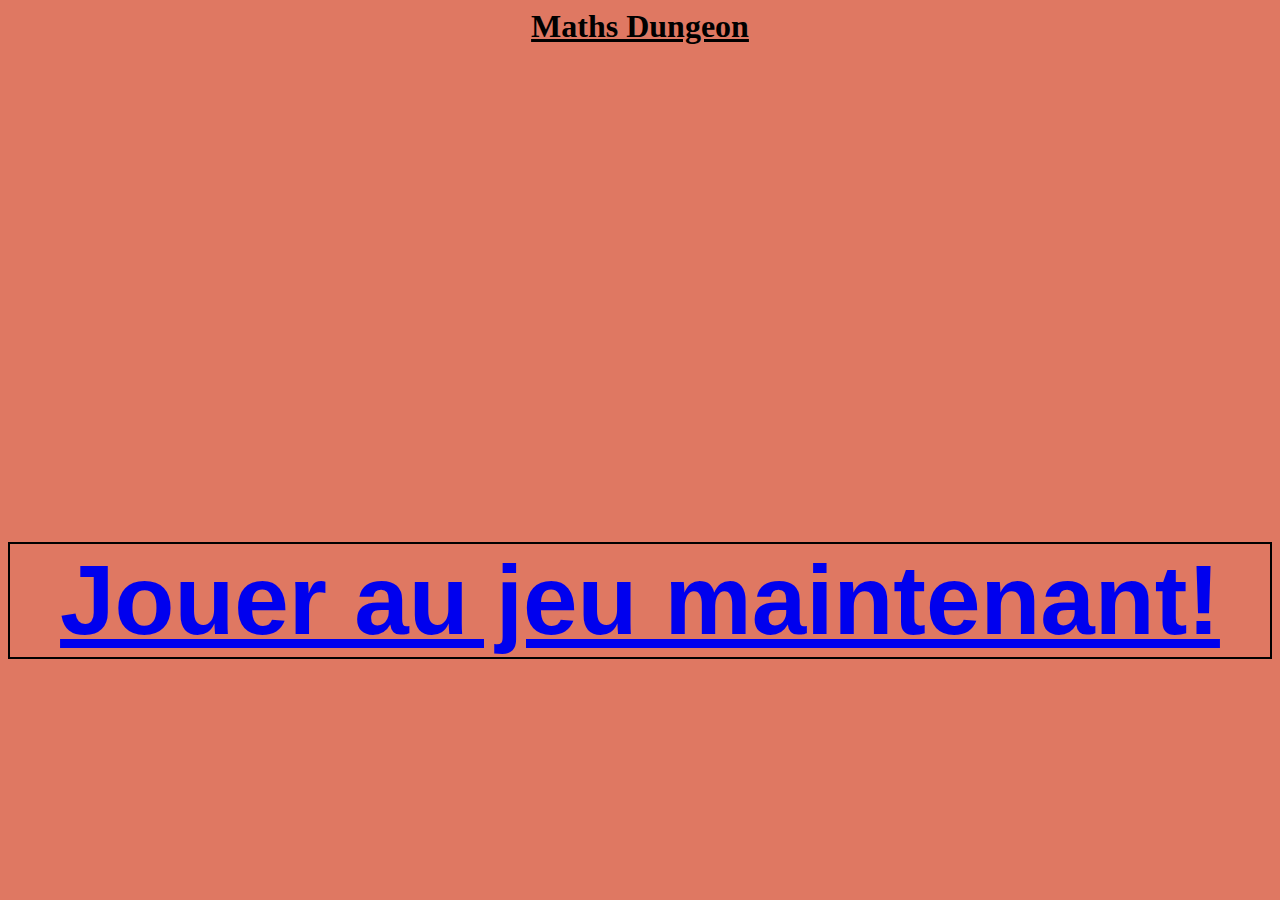
==== index.html @ f5d4304c "Add files via upload" ====
<HTML>
	
	<head>
		<meta http-equiv="Content-Type" content="text/html"; charset="utf-8"/>
		<title> Maths Dungeon </title>
		<link rel="stylesheet" href="style_site.css" />
	</head>
	
	<body>
		<h1> Maths Dungeon </h1>
		<br><br><br><br><br><br><br><br><br><br><br><br><br><br><br><br><br><br><br><br><br>
		<p class="lien_jeu"><a href="MathsDungeon.exe"> Jouer au jeu maintenant! </a></p>
	</body>
---- style_site.css ----
body
{
background-color:  #df7862 ;
}
h1
{
text-decoration: underline;
text-align: center;
}
.lien_jeu
{
text-align: center;
font-size: 98;
font-weight: bold;
font-family: sans-serif;
border-width: 2px;
border-color: black;
border-style: solid;
}
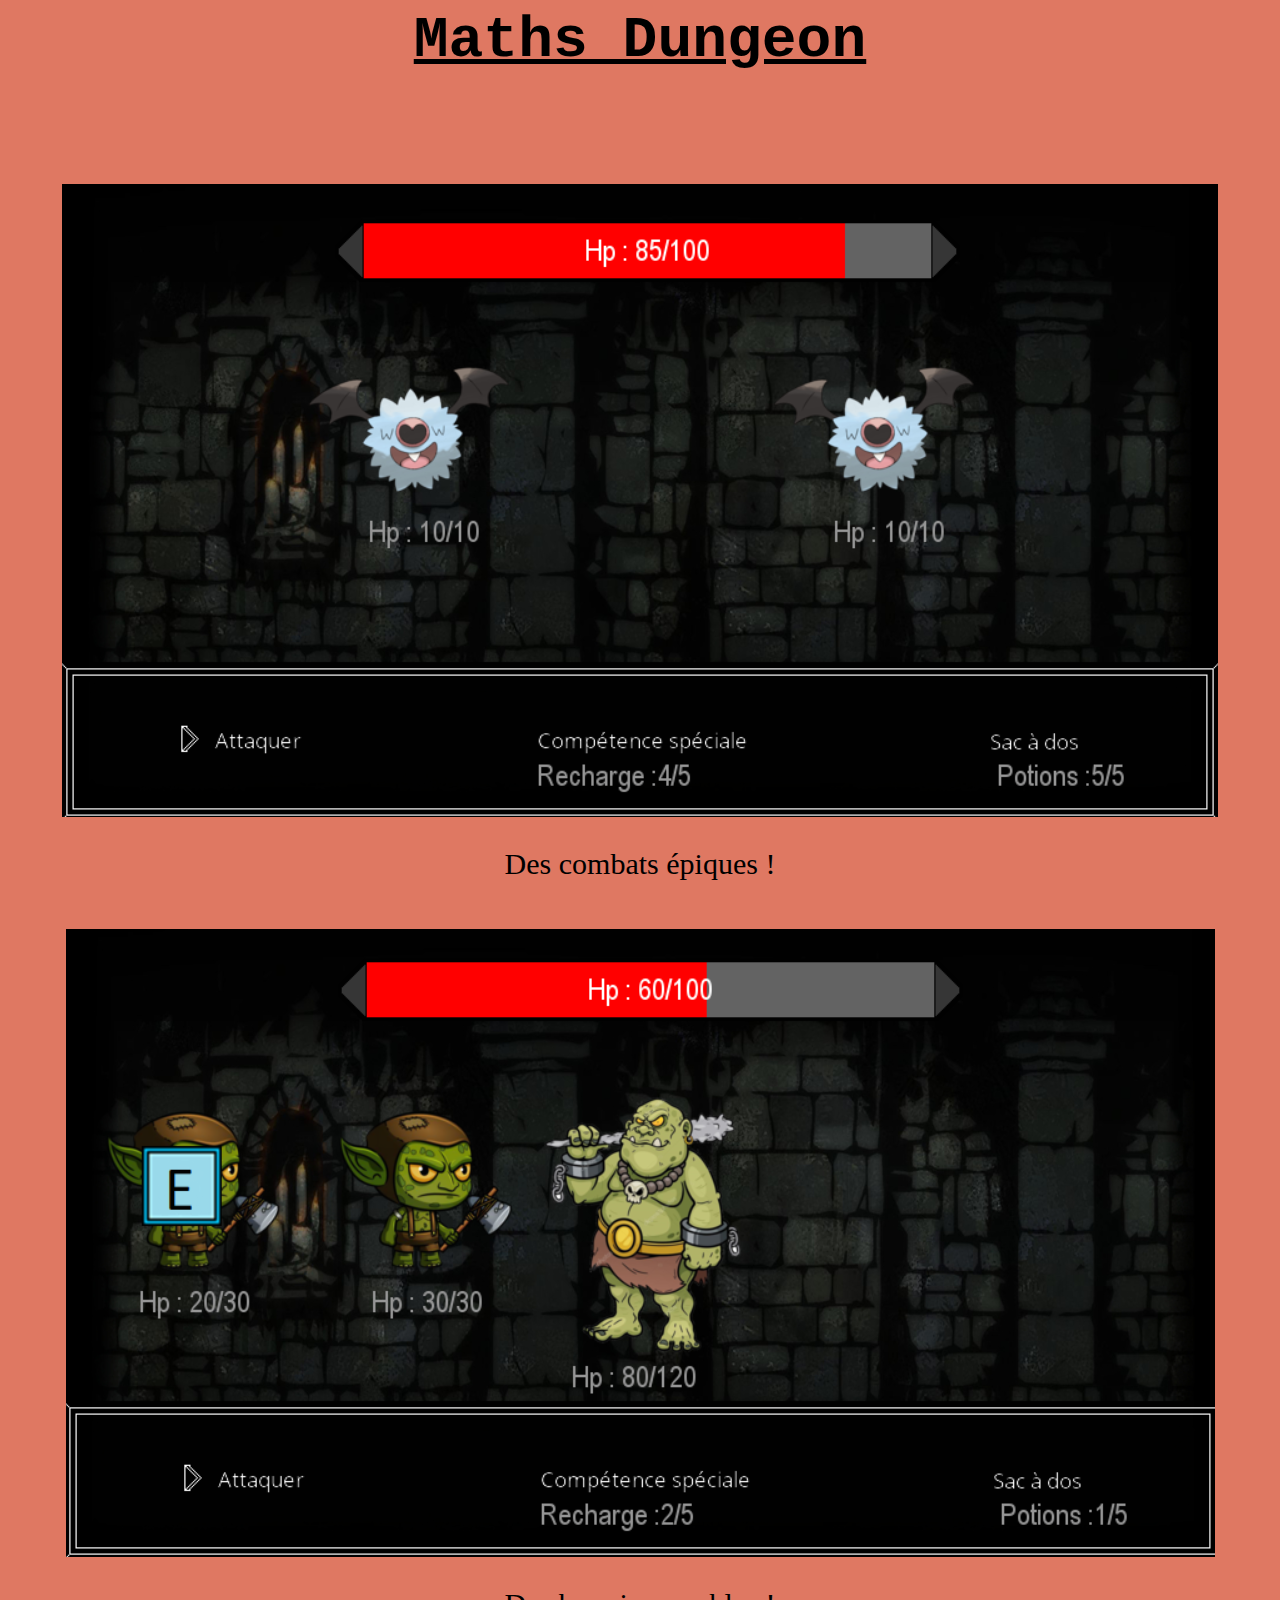
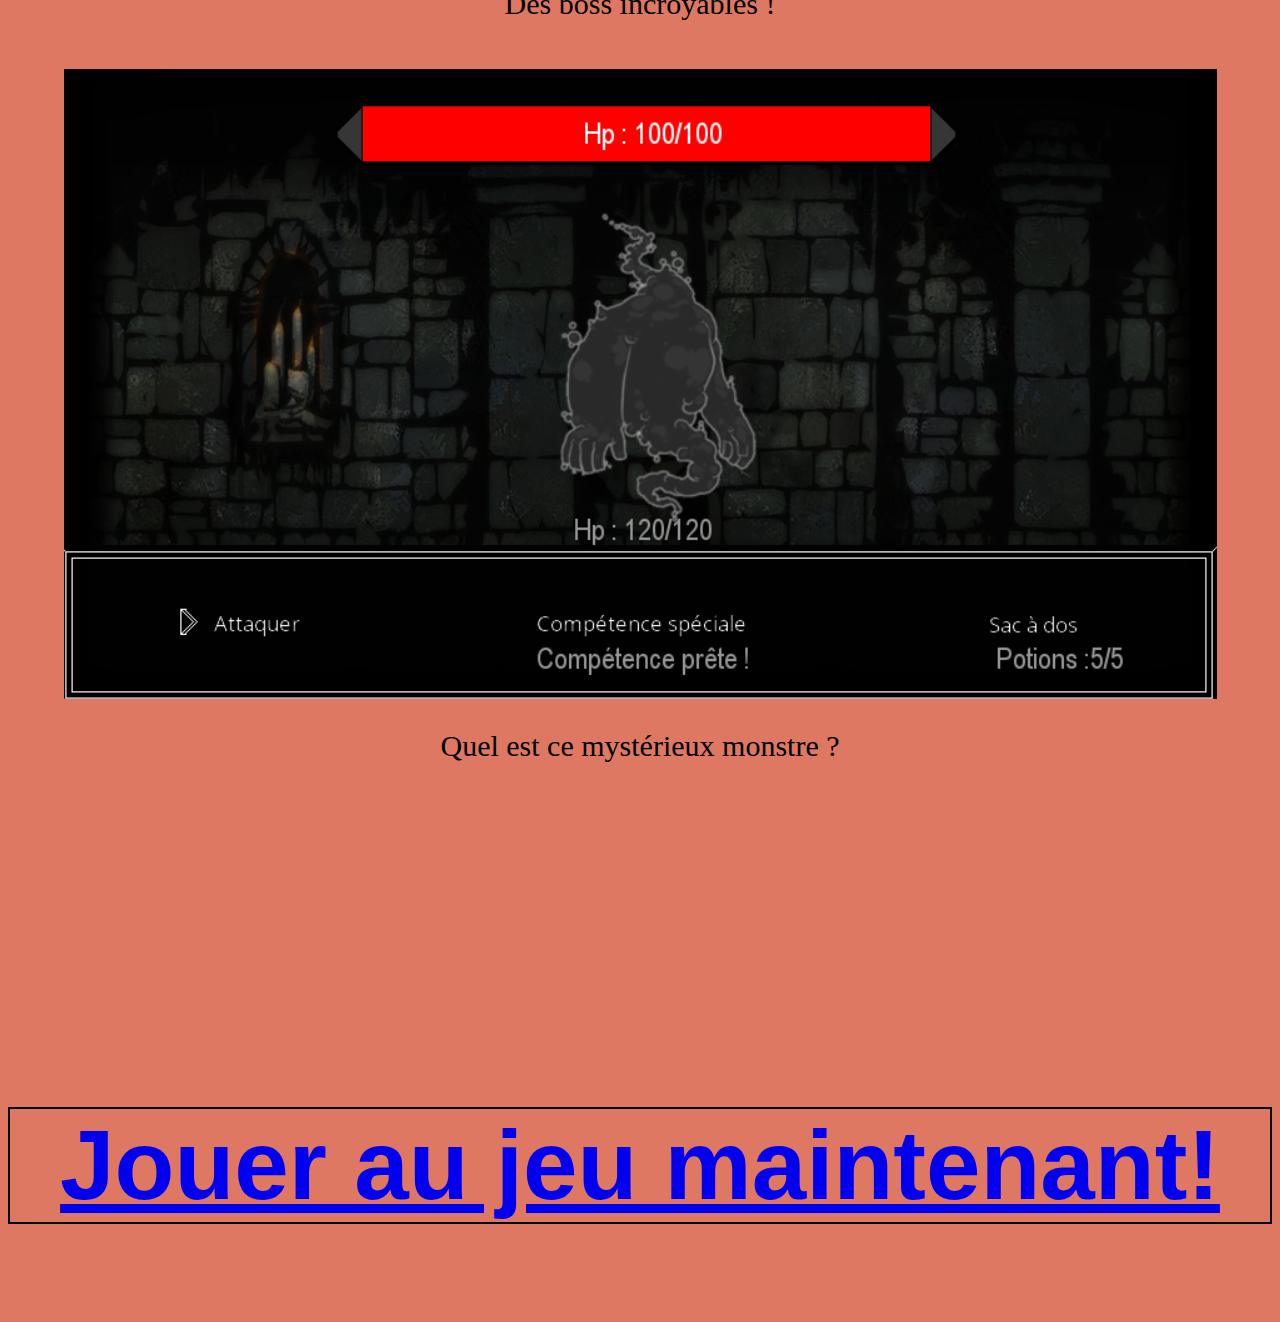
==== commit 482b5cb2: "update site" ====
--- a/index.html
+++ b/index.html
@@ -8,6 +8,14 @@
 	
 	<body>
 		<h1> Maths Dungeon </h1>
-		<br><br><br><br><br><br><br><br><br><br><br><br><br><br><br><br><br><br><br><br><br>
+		<br><br><br><br>
+		<center><img src="Sprites/combat1.png" alt="combat1"></center>
+		<p class="texte"> Des combats épiques !</p><br>
+		<center><img src="Sprites/combat2.png" alt="combat2"></center>
+		<p class="texte"> Des boss incroyables !</p><br>
+		<center><img src="Sprites/combat3.png" alt="combat3"></center>
+		<p class="texte"> Quel est ce mystérieux monstre ?</p><br>
+		<br><br><br><br><br><br><br><br><br><br><br>
 		<p class="lien_jeu"><a href="MathsDungeon.exe"> Jouer au jeu maintenant! </a></p>
 	</body>
+</HTML>--- a/style_site.css
+++ b/style_site.css
@@ -4,8 +4,10 @@
 }
 h1
 {
+font-family: courier;
 text-decoration: underline;
 text-align: center;
+font-size: 58;
 }
 .lien_jeu
 {
@@ -17,4 +19,8 @@
 border-color: black;
 border-style: solid;
 }
-
+.texte
+{
+font-size: 30;
+text-align: center;
+}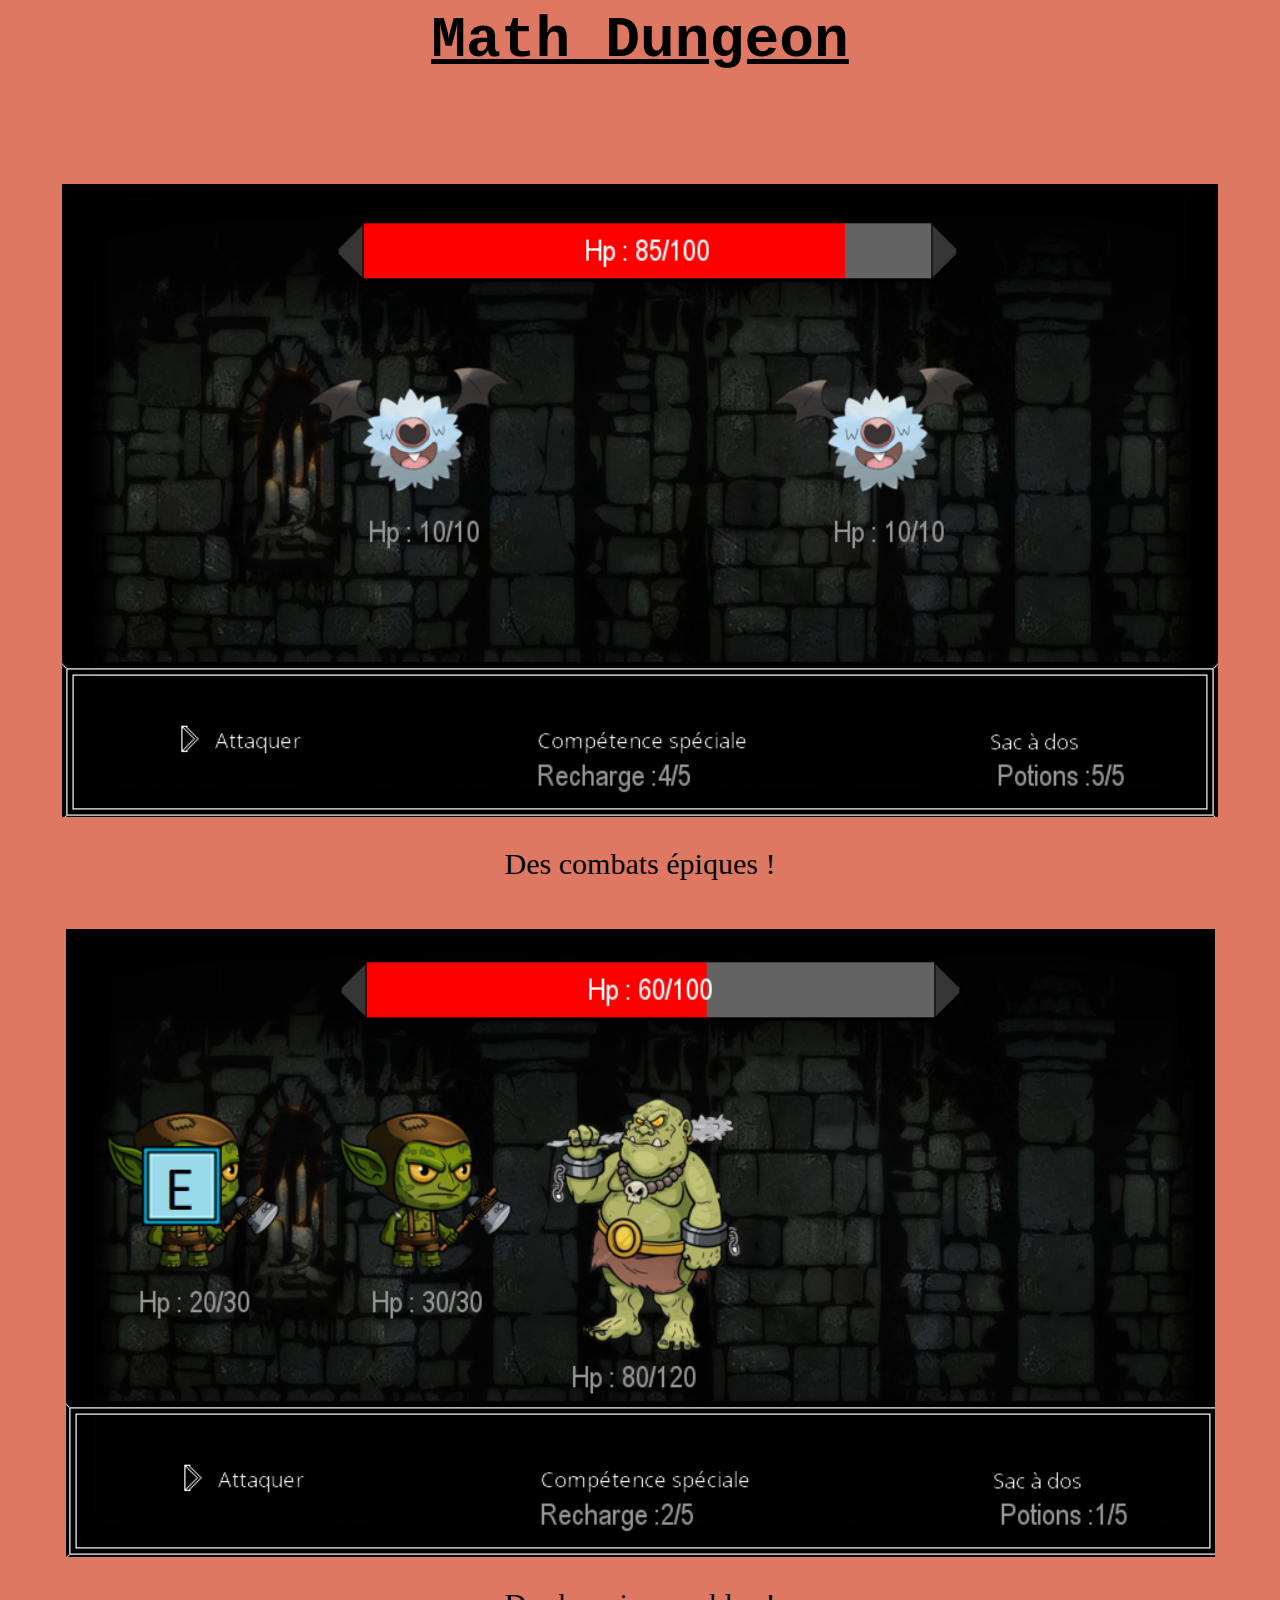
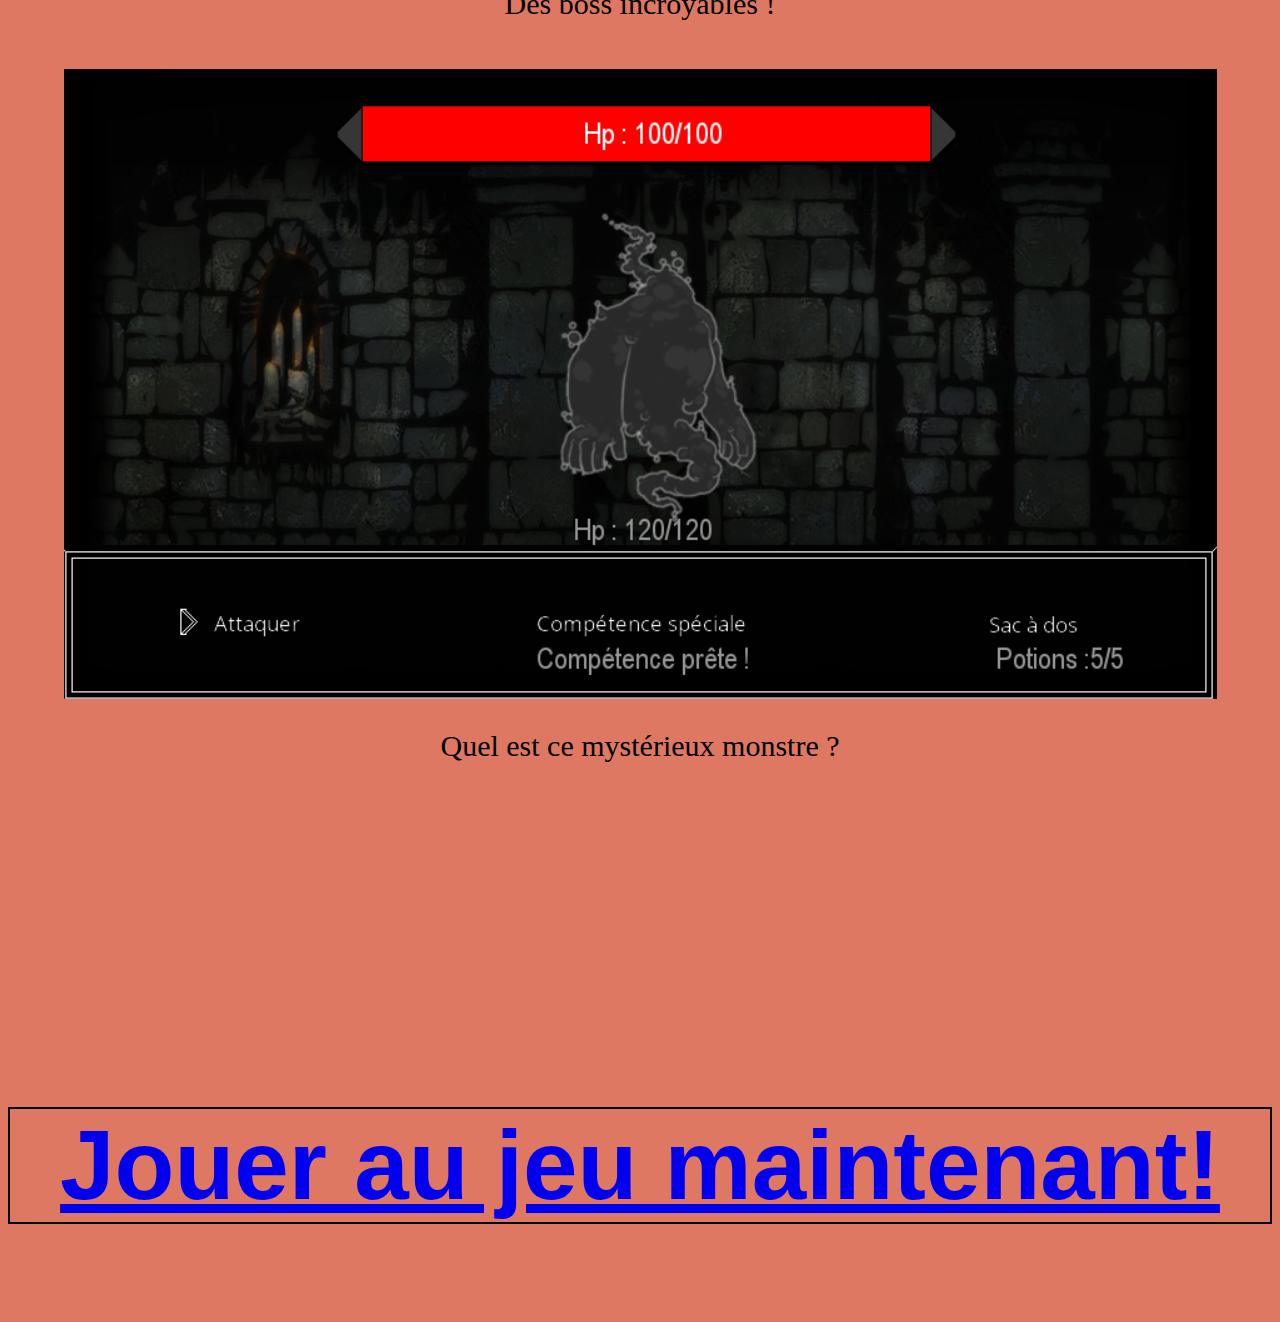
==== commit 9d40302f: "oui" ====
--- a/index.html
+++ b/index.html
@@ -2,12 +2,12 @@
 	
 	<head>
 		<meta http-equiv="Content-Type" content="text/html"; charset="utf-8"/>
-		<title> Maths Dungeon </title>
+		<title> Math Dungeon </title>
 		<link rel="stylesheet" href="style_site.css" />
 	</head>
 	
 	<body>
-		<h1> Maths Dungeon </h1>
+		<h1> Math Dungeon </h1>
 		<br><br><br><br>
 		<center><img src="Sprites/combat1.png" alt="combat1"></center>
 		<p class="texte"> Des combats épiques !</p><br>
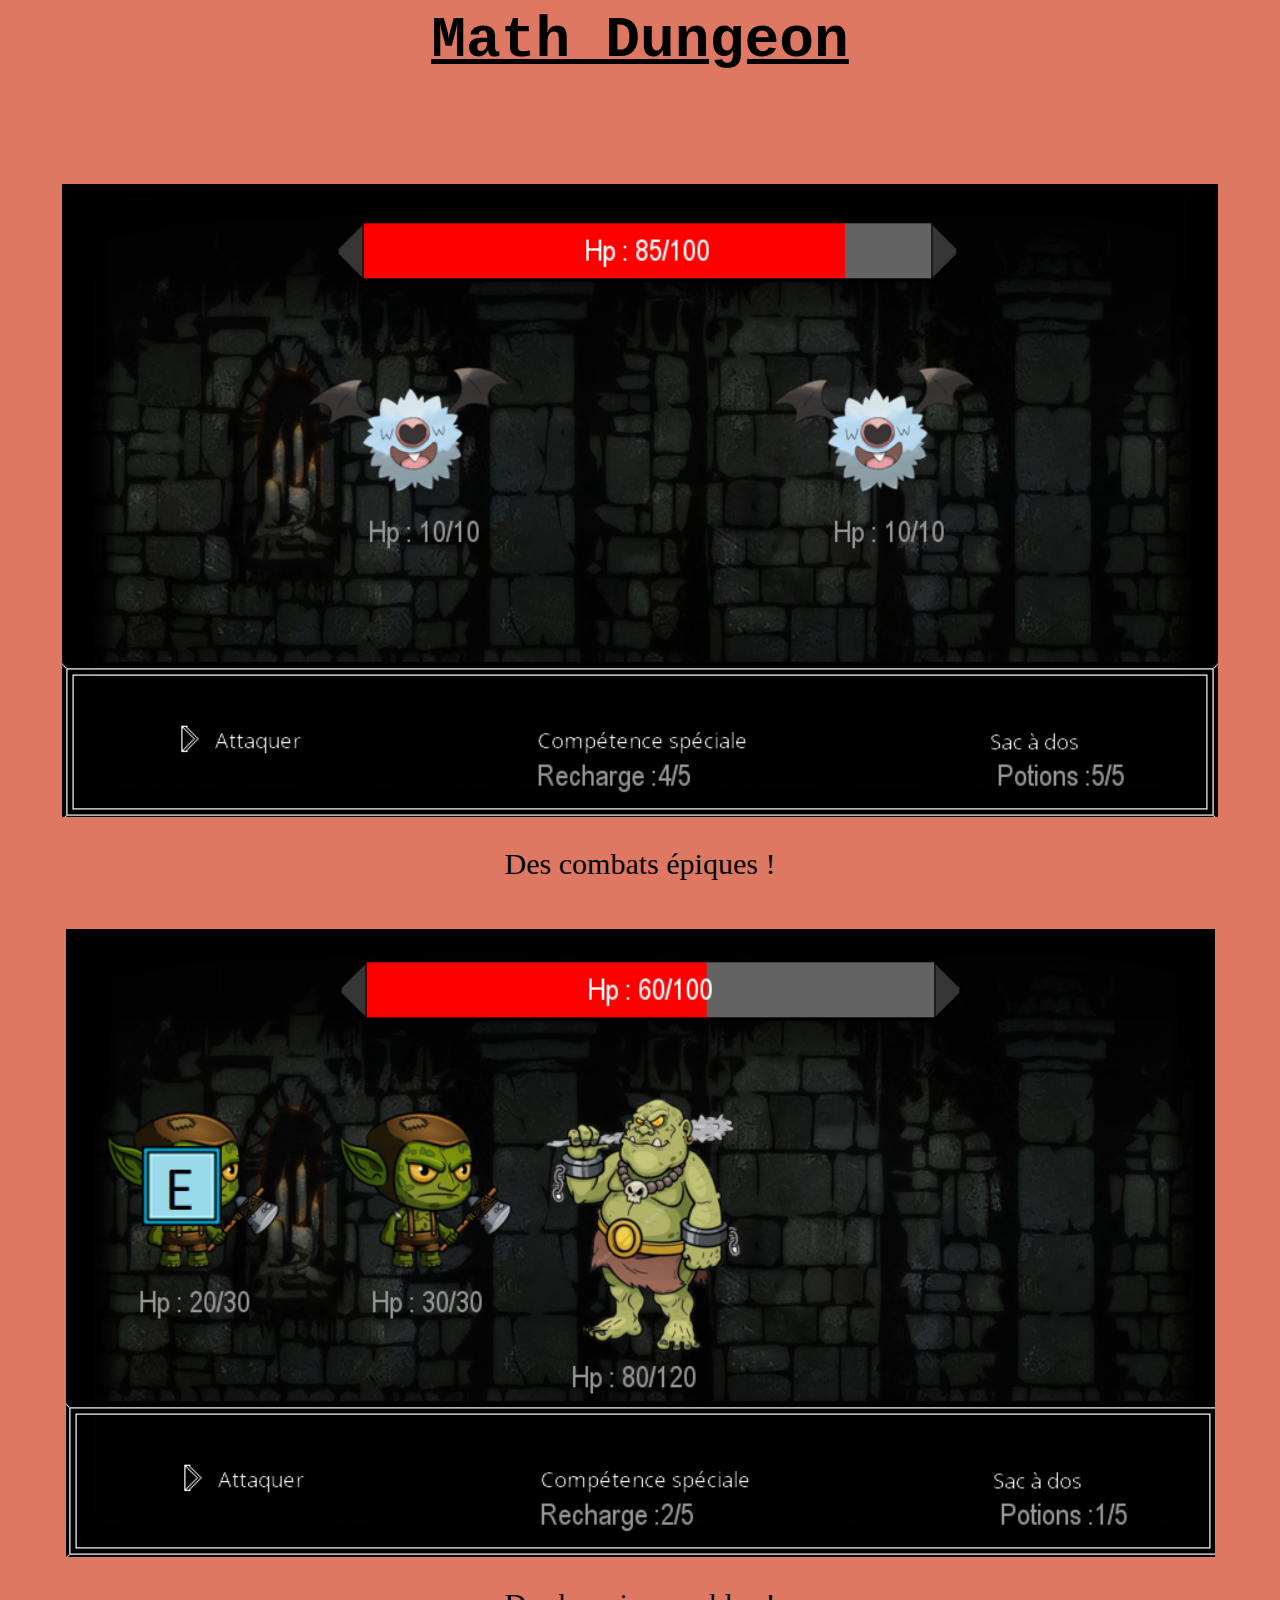
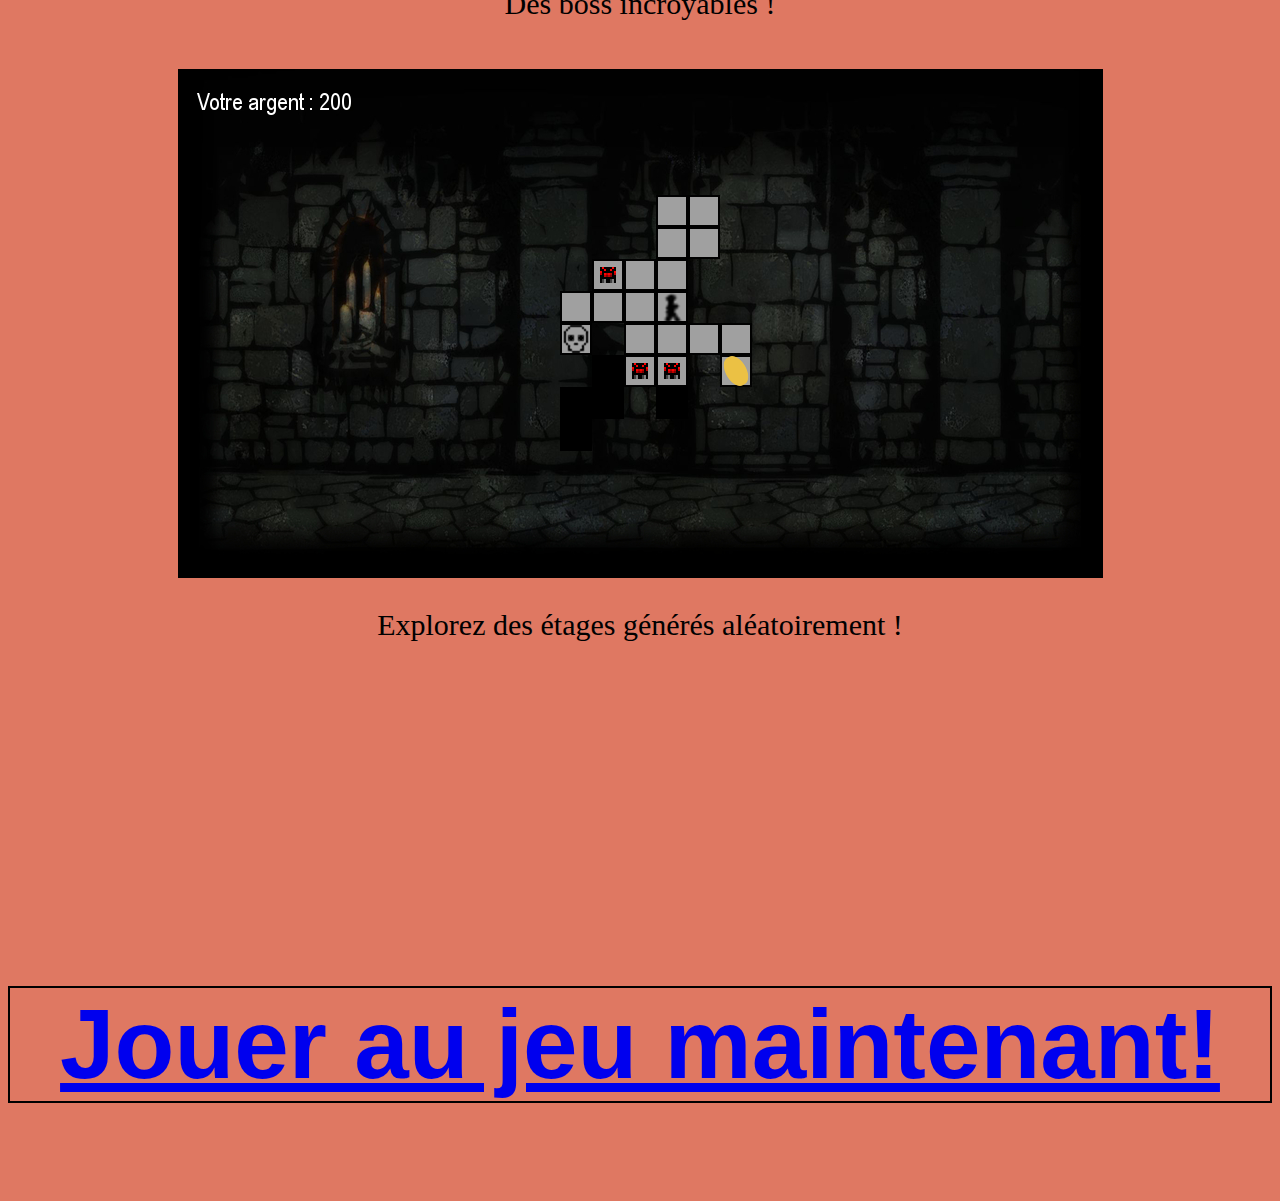
==== commit d085f41d: "Merge branch 'master' of https://github.com/MathDungeon/MathDungeon" ====
--- a/index.html
+++ b/index.html
@@ -13,9 +13,9 @@
 		<p class="texte"> Des combats épiques !</p><br>
 		<center><img src="Sprites/combat2.png" alt="combat2"></center>
 		<p class="texte"> Des boss incroyables !</p><br>
-		<center><img src="Sprites/combat3.png" alt="combat3"></center>
-		<p class="texte"> Quel est ce mystérieux monstre ?</p><br>
+		<center><img src="Sprites/map.png" alt="map"></center>
+		<p class="texte"> Explorez des étages générés aléatoirement !</p><br>
 		<br><br><br><br><br><br><br><br><br><br><br>
-		<p class="lien_jeu"><a href="MathsDungeon.exe"> Jouer au jeu maintenant! </a></p>
+		<p class="lien_jeu"><a href="MathDungeon.exe"> Jouer au jeu maintenant! </a></p>
 	</body>
 </HTML>